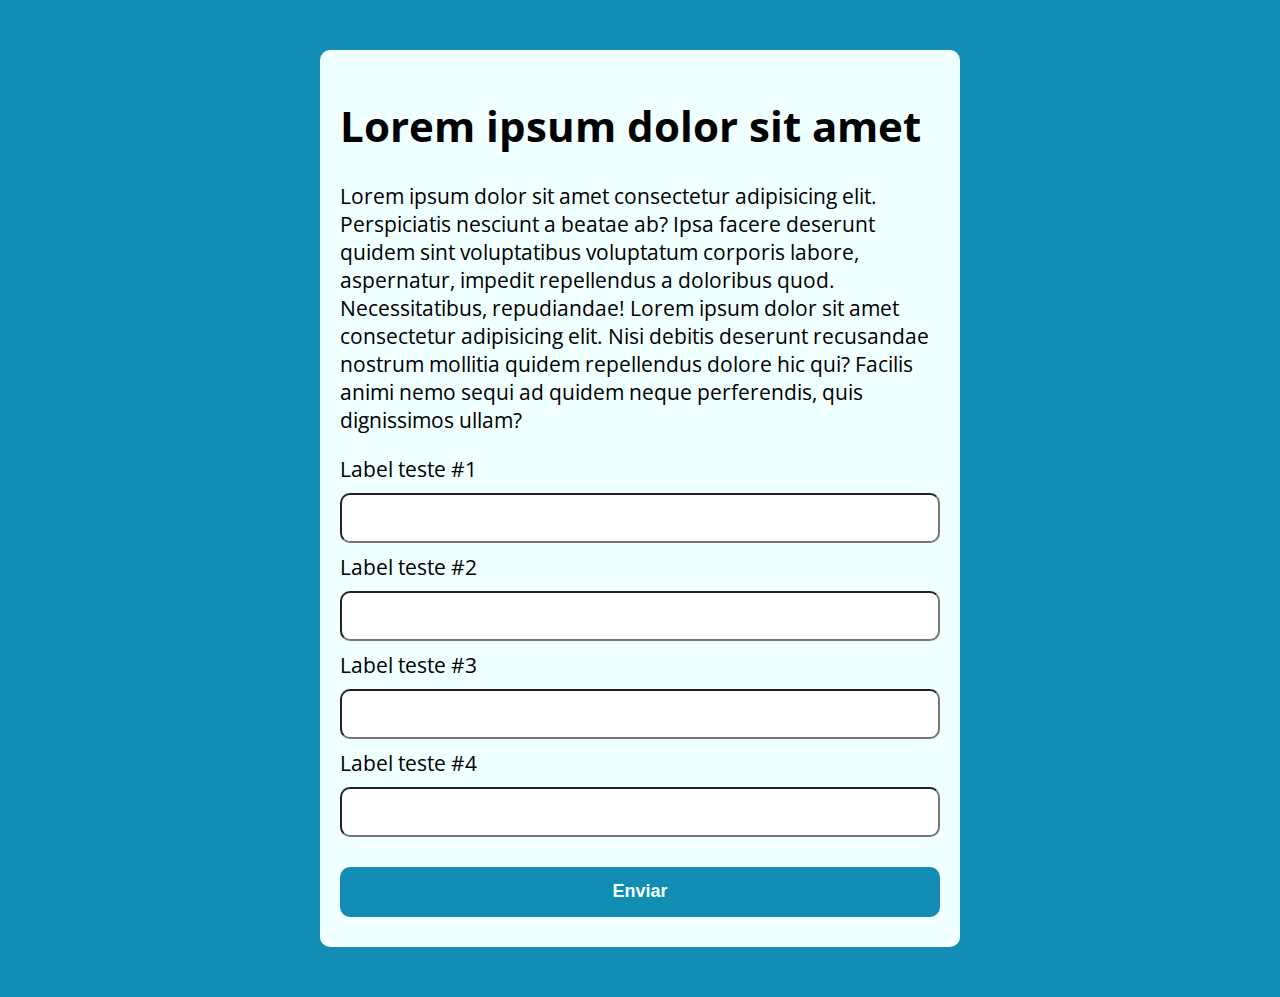
==== exListadeTarefas/index.html @ ed9a2acb "exListaDeTarefas" ====
<!DOCTYPE html>
<html lang="pt-br">

<head>
    <meta charset="UTF-8">
    <meta name="viewport" content="width=device-width, initial-scale=1.0">
    <title>Modelo</title>
    <link rel="stylesheet" href="./assets/css/style.css">
</head>

<body>
    <section class="container">
        <h1>Lorem ipsum dolor sit amet</h1>
        <p>Lorem ipsum dolor sit amet consectetur adipisicing elit. Perspiciatis nesciunt a beatae ab? Ipsa facere
            deserunt quidem sint voluptatibus voluptatum corporis labore, aspernatur, impedit repellendus a doloribus
            quod. Necessitatibus, repudiandae! Lorem ipsum dolor sit amet consectetur adipisicing elit. Nisi debitis
            deserunt recusandae nostrum mollitia quidem repellendus dolore hic qui? Facilis animi nemo sequi ad quidem
            neque perferendis, quis dignissimos ullam?</p>
        <form action="">
            <label for="input-teste-1">Label teste #1</label>
            <input type="text" name="input-teste-1" id="input-teste-1">

            <label for="input-teste-2">Label teste #2</label>
            <input type="password" name="input-teste-2" id="input-teste-2">

            <label for="input-teste-3">Label teste #3</label>
            <input type="email" name="input-teste-3" id="input-teste-3">

            <label for="input-teste-4">Label teste #4</label>
            <input type="number" name="input-teste-4" id="input-teste-4">

            <button>Enviar</button>
        </form>
    </section>
    <script src="assets/js/main.js"></script>
</body>

</html>
---- exListadeTarefas/assets/css/style.css ----
@charset "UTF-8";

@import url('https://fonts.googleapis.com/css2?family=Open+Sans:wght@400;700&family=Sriracha&display=swap');

:root {
    --primary-color: rgb(19, 141, 179);
    --primary-color-darker: rgb(12, 106, 134);
}
* {
    box-sizing: border-box;
    outline: 0;
}

body {
    margin: 0;
    padding: 0;
    background-color: var(--primary-color);
    font-family: 'Open sans' , sans-serif;
    font-size: 1.3em;
}

.container {
    max-width: 640px;
    margin: 50px auto;
    background-color: azure;
    padding: 20px;
    border-radius: 10px;
}

form input, form label, form button {
    display: block;
    width: 100%;
    margin-bottom: 10px;
}

form input {
    font-size: 24px;
    height: 50px;
    padding: 0 20px;
    border-radius: 10px;
}

form input:focus {
    outline: 1px solid var(--primary-color);
}

form button {
    border: none;
    background-color: var(--primary-color);
    color: azure;
    font-size: 18px;
    font-weight: 700;
    height: 50px;
    cursor: pointer;
    margin-top: 30px;
    border-radius: 10px;
}

form button:hover {
    background-color: var(--primary-color-darker);
}

form button:active {
    background-color: rgb(36, 138, 185);
}
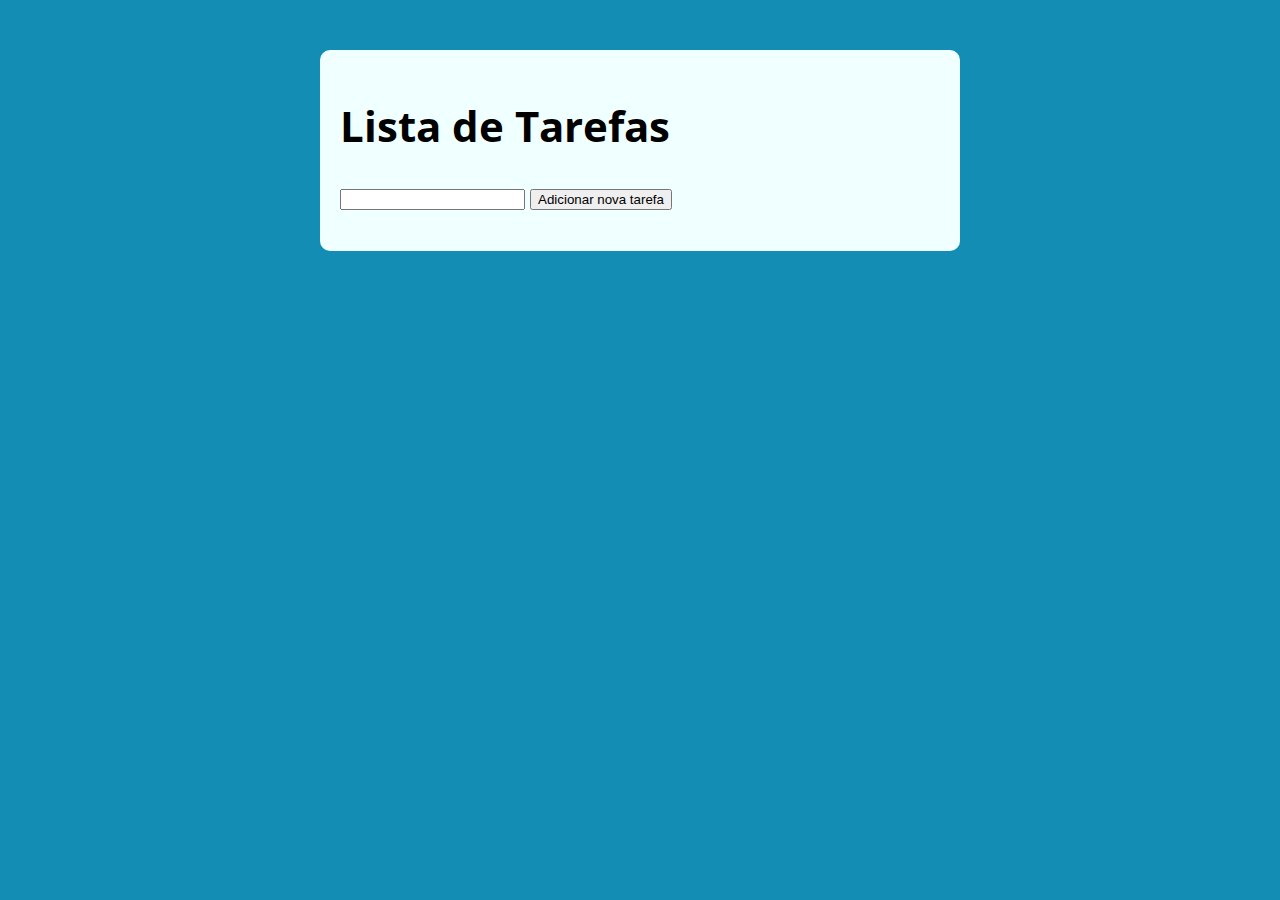
==== commit 56d63018: "Lista de Tarefas criadas" ====
--- a/exListadeTarefas/index.html
+++ b/exListadeTarefas/index.html
@@ -4,33 +4,18 @@
 <head>
     <meta charset="UTF-8">
     <meta name="viewport" content="width=device-width, initial-scale=1.0">
-    <title>Modelo</title>
+    <title>Lista de Tarefas</title>
     <link rel="stylesheet" href="./assets/css/style.css">
 </head>
 
 <body>
     <section class="container">
-        <h1>Lorem ipsum dolor sit amet</h1>
-        <p>Lorem ipsum dolor sit amet consectetur adipisicing elit. Perspiciatis nesciunt a beatae ab? Ipsa facere
-            deserunt quidem sint voluptatibus voluptatum corporis labore, aspernatur, impedit repellendus a doloribus
-            quod. Necessitatibus, repudiandae! Lorem ipsum dolor sit amet consectetur adipisicing elit. Nisi debitis
-            deserunt recusandae nostrum mollitia quidem repellendus dolore hic qui? Facilis animi nemo sequi ad quidem
-            neque perferendis, quis dignissimos ullam?</p>
-        <form action="">
-            <label for="input-teste-1">Label teste #1</label>
-            <input type="text" name="input-teste-1" id="input-teste-1">
-
-            <label for="input-teste-2">Label teste #2</label>
-            <input type="password" name="input-teste-2" id="input-teste-2">
-
-            <label for="input-teste-3">Label teste #3</label>
-            <input type="email" name="input-teste-3" id="input-teste-3">
-
-            <label for="input-teste-4">Label teste #4</label>
-            <input type="number" name="input-teste-4" id="input-teste-4">
-
-            <button>Enviar</button>
-        </form>
+        <h1>Lista de Tarefas</h1>
+        <p>
+            <input type="text" class="input-nova-tarefa">
+            <button class="btn-add-tarefa">Adicionar nova tarefa</button>
+        </p>
+        <ul class="tarefas"></ul>
     </section>
     <script src="assets/js/main.js"></script>
 </body>
